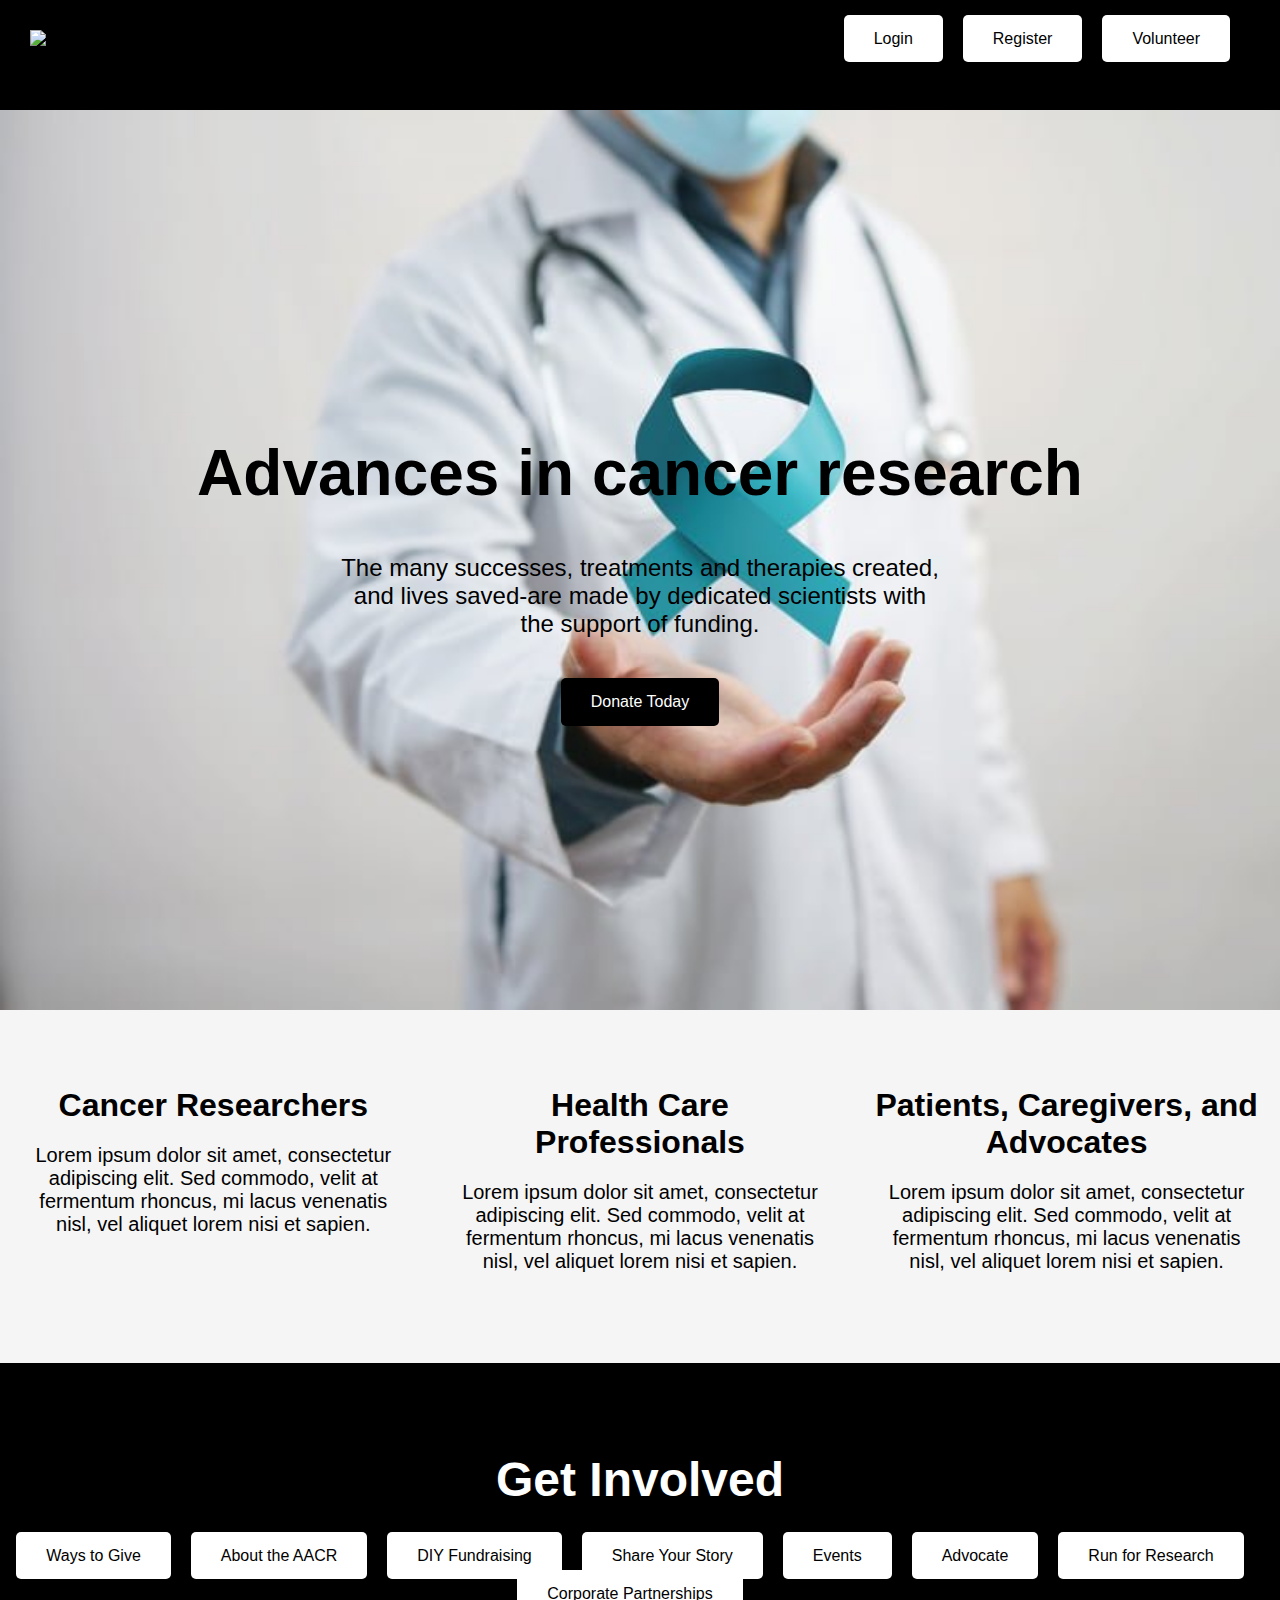
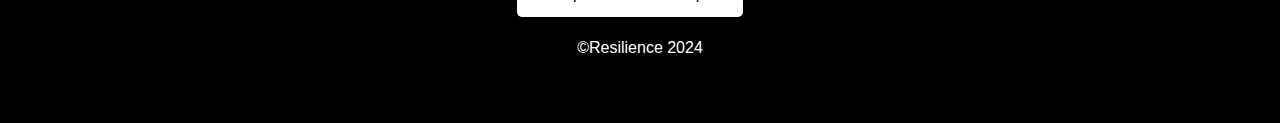
==== frontend/index.html @ f788dcd2 "commit" ====
<!DOCTYPE html>
<html lang="en">
<head>
    <meta charset="UTF-8">
    <meta name="viewport" content="width=device-width, initial-scale=1.0">
    <title>Resilience</title>
    <link rel="stylesheet" href="./style.css">
</head>
<body>
    <header>
        <div class="logo">
            <img src="logo.png" alt="Logo">
        </div>
        <nav>
            <ul class="header">
                <li><a href="./login.html">Login</a></li>
                <li><a href="./registration.html">Register</a></li>
                <li><a href="#">Volunteer</a></li>
            </ul>
        </nav>
    </header>
    <main>
        <section class="hero">
            <h1>Advances in cancer research</h1>
            <p>The many successes, treatments and therapies created, and lives saved-are made by dedicated scientists with the support of funding.</p>
            <a href="donatetoday.html" class="button">Donate Today</a>
        </section>
        <section class="features">
            <div class="feature">
                <h2>Cancer Researchers</h2>
                <p>Lorem ipsum dolor sit amet, consectetur adipiscing elit. Sed commodo, velit at fermentum rhoncus, mi lacus venenatis nisl, vel aliquet lorem nisi et sapien.</p>
            </div>
            <div class="feature">
                <h2>Health Care Professionals</h2>
                <p>Lorem ipsum dolor sit amet, consectetur adipiscing elit. Sed commodo, velit at fermentum rhoncus, mi lacus venenatis nisl, vel aliquet lorem nisi et sapien.</p>
            </div>
            <div class="feature">
                <h2>Patients, Caregivers, and Advocates</h2>
                <p>Lorem ipsum dolor sit amet, consectetur adipiscing elit. Sed commodo, velit at fermentum rhoncus, mi lacus venenatis nisl, vel aliquet lorem nisi et sapien.</p>
            </div>
        </section>
        <footer>
            <section class="get-involved">
                <h2>Get Involved</h2>
                <ul>
                    <li><a href="#">Ways to Give</a></li>
                    <li><a href="#">About the AACR</a></li>
                    <li><a href="#">DIY Fundraising</a></li>
                    <li><a href="#">Share Your Story</a></li>
                    <li><a href="#">Events</a></li>
                    <li><a href="#">Advocate</a></li>
                    <li><a href="#">Run for Research</a></li>
                    <li><a href="#">Corporate Partnerships</a></li>
                </ul>
                <p>&copy;Resilience 2024</p>
            </section>
        </footer>
    </main>
</body>
</html>
---- frontend/style.css ----
body {
    font-family: Arial, sans-serif;
    margin: 0;
    padding: 0;
}

header {
    display: flex;
    justify-content: space-between;
    padding: 30px;
    background-color:black;
}

.header ul
{
    list-style: none;
    display: flex;
    flex-wrap: wrap;
    justify-content: center;
    margin: 0;
    padding: 0;
}

.header li
{
    margin: 0 20px 20px 0;
}

.header a
{
    color:black;
    text-decoration: none;
    padding: 15px 30px;
    background-color:white;
    border-radius: 5px;
    transition: background-color 0.3s ease;
}

.header :hover
{
    background-color:grey;
}

.logo {
    height: 50px;
}

nav ul {
    list-style: none;
    margin: 0;
    padding: 0;
    display: flex;
}

nav ul li {
    margin-right: 20px;
}

nav a {
    color: #fff;
    text-decoration: none;
}

.front{
    align-self: auto;
}

.hero {
    background-image: url("./Cancer-care.jpg");
    background-size: cover;
    height: 100vh;
    display: flex;
    flex-direction: column;
    justify-content: center;
    align-items: center;
    color:black;
    text-align: center;
    padding: 0 20px;
}

.hero h1 {
    font-size: 64px;
    margin-bottom: 20px;
}

.hero p {
    font-size: 24px;
    margin-bottom: 40px;
    max-width: 600px;
}

.button {
    display: inline-block;
    background-color:black;
    color:white;
    padding: 15px 30px;
    text-decoration: none;
    border-radius: 5px;
    transition: background-color 0.3s ease;
}

.button:hover {
    background-color:gray;
}

.features {
    display: flex;
    justify-content: space-around;
    padding: 50px 0;
    background-color: #f5f5f5;
}

.feature {
    text-align: center;
    flex-basis: 30%;
}

.feature h2 {
    font-size: 32px;
    margin-bottom: 20px;
}

.feature p {
    font-size: 20px;
    margin-bottom: 40px;
}

.get-involved {
    background-color:black;
    color: #fff;
    padding: 50px 0;
    text-align: center;
}

.get-involved h2 {
    font-size: 48px;
    margin-bottom: 40px;
}

.get-involved ul {
    list-style: none;
    display: flex;
    flex-wrap: wrap;
    justify-content: center;
    margin: 0;
    padding: 0;
}

.get-involved li {
    margin: 0 20px 20px 0;
}

.get-involved a {
    color:black;
    text-decoration: none;
    padding: 15px 30px;
    background-color:white;
    border-radius: 5px;
    transition: background-color 0.3s ease;
}

.get-involved a:hover {
    background-color:gray;
}

@media screen and (max-width: 768px) {
    .features {
        flex-direction: column;
    }

    .feature {
        flex-basis: 100%;
    }
}

@media screen and (max-width: 480px) {
    .hero h1 {
        font-size: 48px;
    }

    .get-involved h2 {
        font-size: 32px;
    }
}
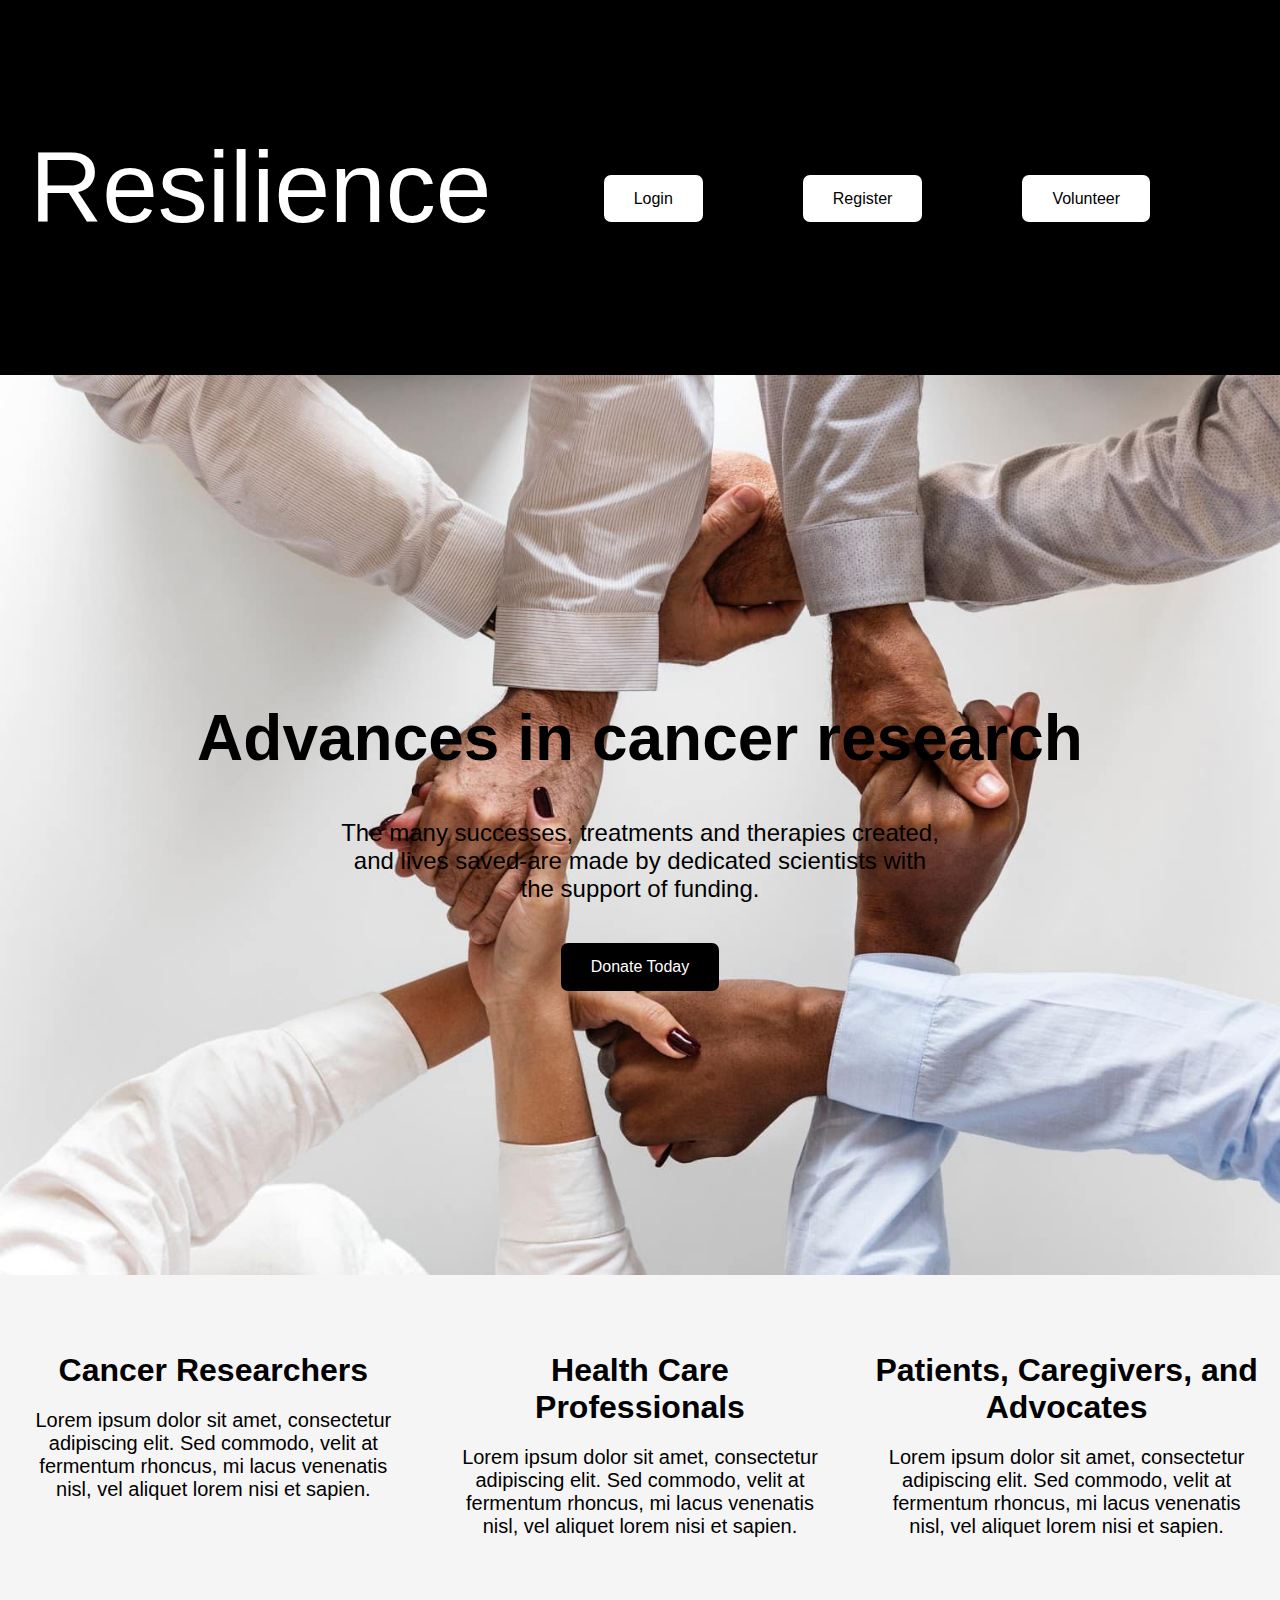
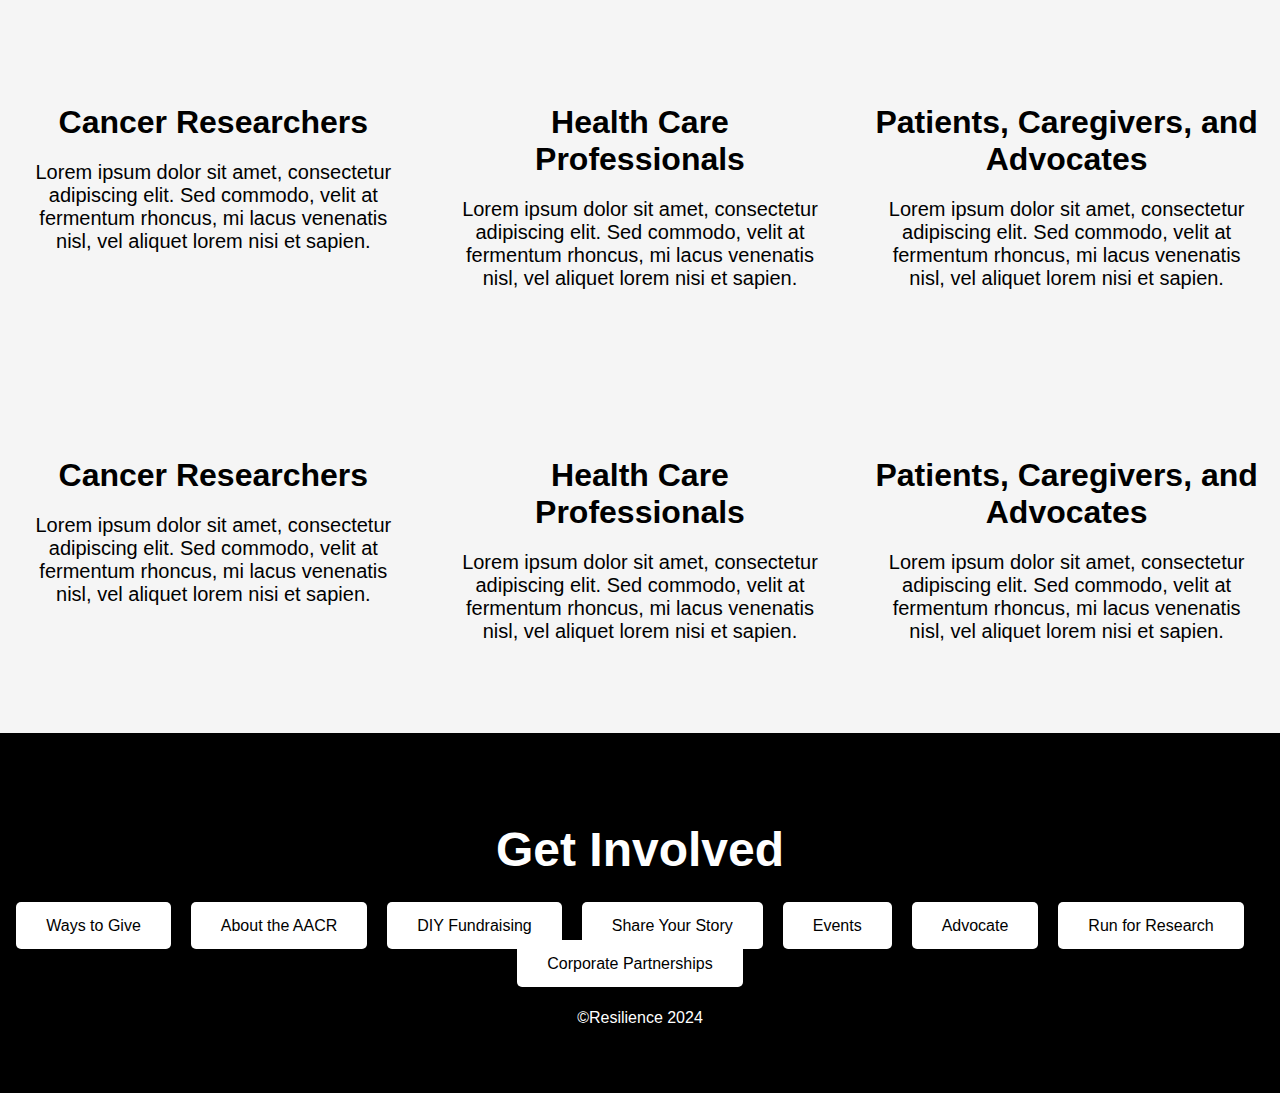
==== commit cfe64f5e: "commit" ====
--- a/frontend/index.html
+++ b/frontend/index.html
@@ -9,7 +9,7 @@
 <body>
     <header>
         <div class="logo">
-            <img src="logo.png" alt="Logo">
+            <p style="font-size:100px;">Resilience</p>
         </div>
         <nav>
             <ul class="header">
@@ -19,6 +19,8 @@
             </ul>
         </nav>
     </header>
+    
+    
     <main>
         <section class="hero">
             <h1>Advances in cancer research</h1>
@@ -39,6 +41,40 @@
                 <p>Lorem ipsum dolor sit amet, consectetur adipiscing elit. Sed commodo, velit at fermentum rhoncus, mi lacus venenatis nisl, vel aliquet lorem nisi et sapien.</p>
             </div>
         </section>
+
+    </section>
+    <section class="features">
+        <div class="feature">
+            <h2>Cancer Researchers</h2>
+            <p>Lorem ipsum dolor sit amet, consectetur adipiscing elit. Sed commodo, velit at fermentum rhoncus, mi lacus venenatis nisl, vel aliquet lorem nisi et sapien.</p>
+        </div>
+        <div class="feature">
+            <h2>Health Care Professionals</h2>
+            <p>Lorem ipsum dolor sit amet, consectetur adipiscing elit. Sed commodo, velit at fermentum rhoncus, mi lacus venenatis nisl, vel aliquet lorem nisi et sapien.</p>
+        </div>
+        <div class="feature">
+            <h2>Patients, Caregivers, and Advocates</h2>
+            <p>Lorem ipsum dolor sit amet, consectetur adipiscing elit. Sed commodo, velit at fermentum rhoncus, mi lacus venenatis nisl, vel aliquet lorem nisi et sapien.</p>
+        </div>
+    </section>
+
+</section>
+<section class="features">
+    <div class="feature">
+        <h2>Cancer Researchers</h2>
+        <p>Lorem ipsum dolor sit amet, consectetur adipiscing elit. Sed commodo, velit at fermentum rhoncus, mi lacus venenatis nisl, vel aliquet lorem nisi et sapien.</p>
+    </div>
+    <div class="feature">
+        <h2>Health Care Professionals</h2>
+        <p>Lorem ipsum dolor sit amet, consectetur adipiscing elit. Sed commodo, velit at fermentum rhoncus, mi lacus venenatis nisl, vel aliquet lorem nisi et sapien.</p>
+    </div>
+    <div class="feature">
+        <h2>Patients, Caregivers, and Advocates</h2>
+        <p>Lorem ipsum dolor sit amet, consectetur adipiscing elit. Sed commodo, velit at fermentum rhoncus, mi lacus venenatis nisl, vel aliquet lorem nisi et sapien.</p>
+    </div>
+</section>
+
+
         <footer>
             <section class="get-involved">
                 <h2>Get Involved</h2>
--- a/frontend/style.css
+++ b/frontend/style.css
@@ -23,7 +23,7 @@
 
 .header li
 {
-    margin: 0 20px 20px 0;
+    margin: 160px 100px 20px 0;
 }
 
 .header a
@@ -32,7 +32,7 @@
     text-decoration: none;
     padding: 15px 30px;
     background-color:white;
-    border-radius: 5px;
+    border-radius:7px;
     transition: background-color 0.3s ease;
 }
 
@@ -42,7 +42,8 @@
 }
 
 .logo {
-    height: 50px;
+    color: white;
+    padding: 0;
 }
 
 nav ul {
@@ -66,7 +67,7 @@
 }
 
 .hero {
-    background-image: url("./Cancer-care.jpg");
+    background-image: url("./support-group-picture.png.jpg");
     background-size: cover;
     height: 100vh;
     display: flex;
@@ -95,7 +96,7 @@
     color:white;
     padding: 15px 30px;
     text-decoration: none;
-    border-radius: 5px;
+    border-radius: 7px;
     transition: background-color 0.3s ease;
 }
 
